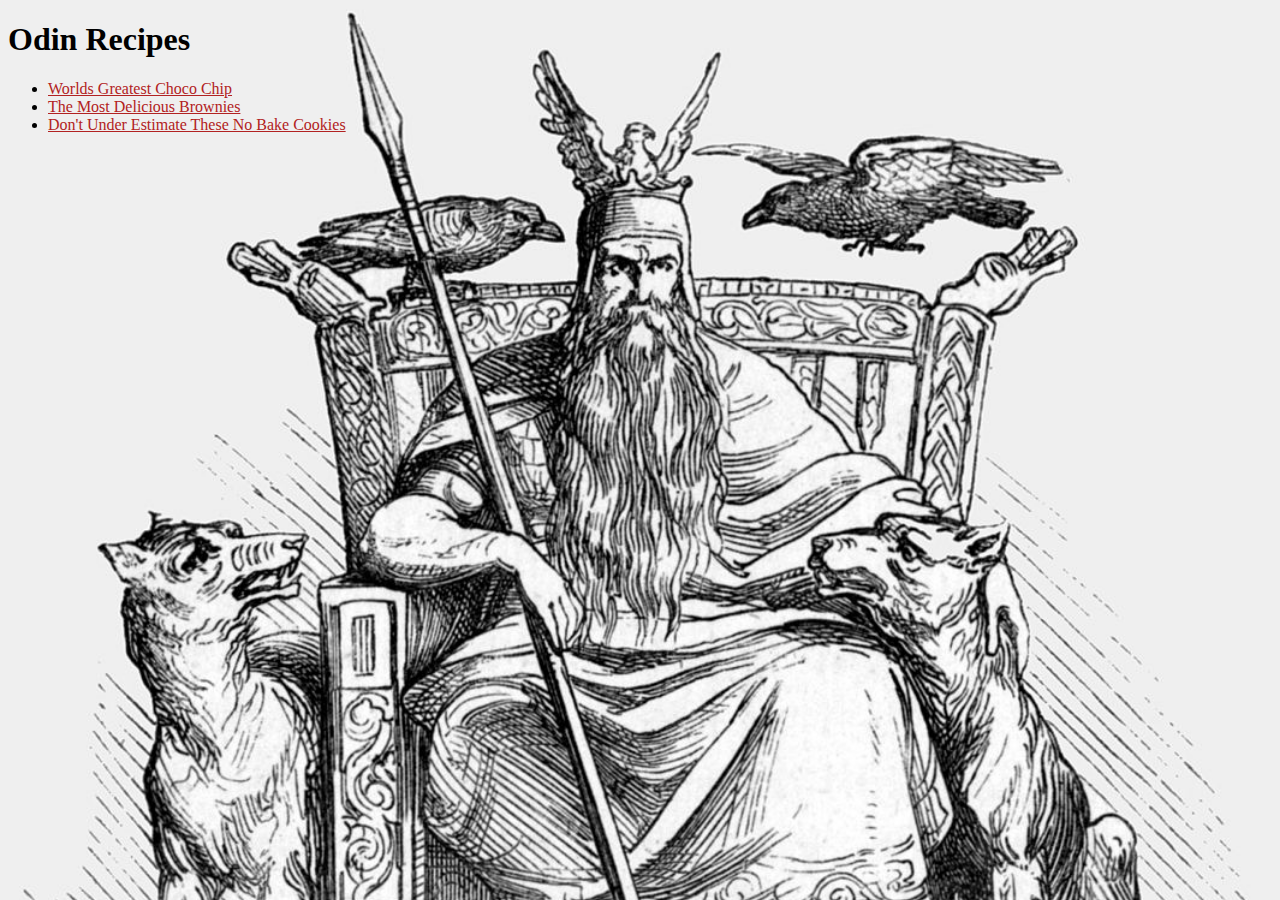
==== index.html @ 770e8ca1 "index.html" ====
<!DOCTYPE html>
<html lang="en">
<head>
    <meta charset="UTF-8">
    <meta name="viewport" content="width=device-width, initial-scale=1.0">
    <title>Odin Recipes</title>
</head>
<body background="recipes/recipe_pics/Odin_background.jpeg" style="background-size: cover;">
    <h1>Odin Recipes</h1>
    <ul>
        <li><a href="./recipes/choco_cookies.html" style="color:firebrick;">Worlds Greatest Choco Chip</a></li> <!--- This is a link to choco_cookies.html-->
        <li><a href="./recipes/brownies.html" style="color: firebrick;">The Most Delicious Brownies</a></li> <!-- Link to brown recipe-->
        <li><a href="./recipes/no_bake_cookies.html" style="color: firebrick;">Don't Under Estimate These No Bake Cookies</a></li><!--Link to no bake bookies recipe-->

    </ul>
</body>
</html>
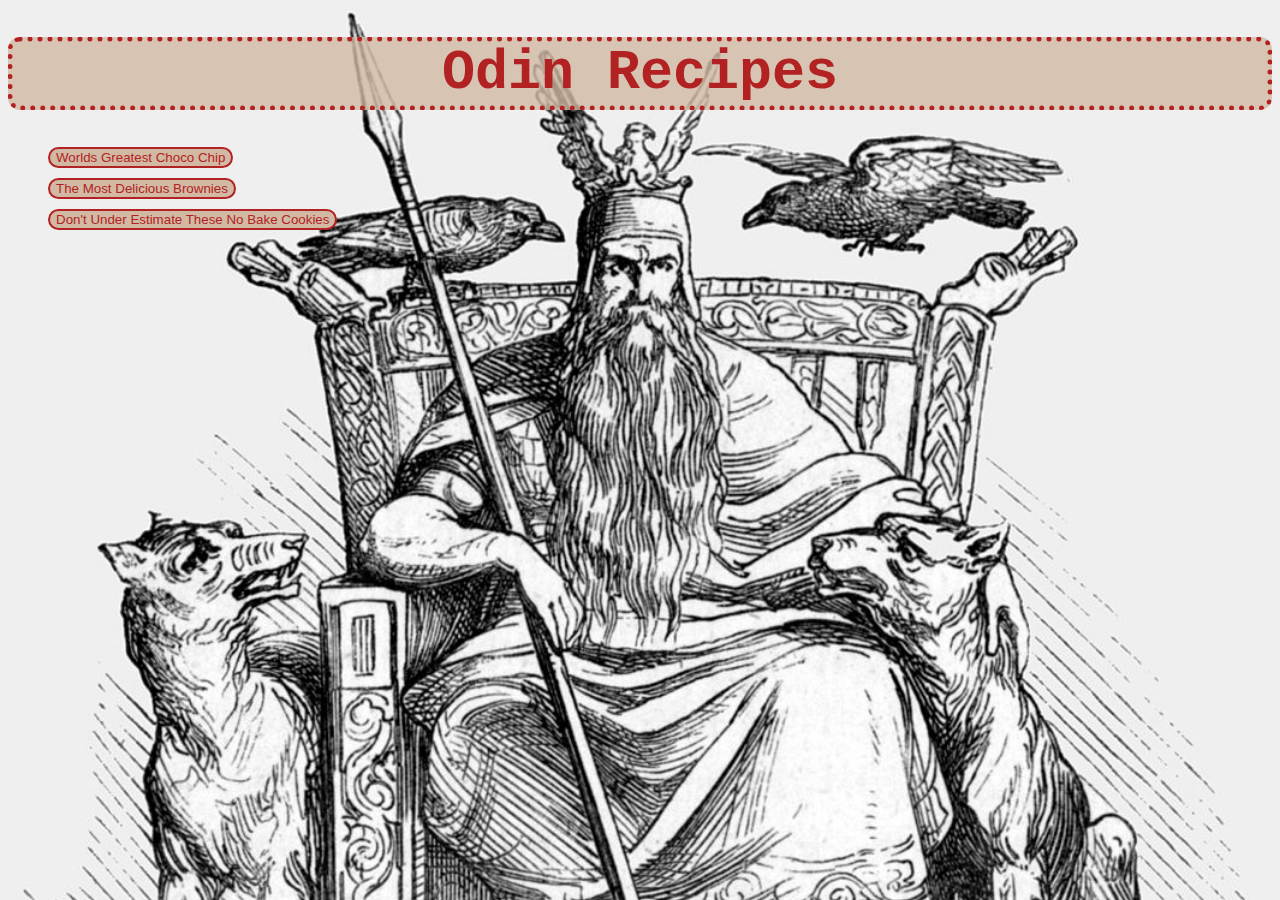
==== commit 93d84f9f: "Added style.css" ====
--- a/index.html
+++ b/index.html
@@ -4,13 +4,14 @@
     <meta charset="UTF-8">
     <meta name="viewport" content="width=device-width, initial-scale=1.0">
     <title>Odin Recipes</title>
+    <link rel="stylesheet" href="styles.css">
 </head>
-<body background="recipes/recipe_pics/Odin_background.jpeg" style="background-size: cover;">
-    <h1>Odin Recipes</h1>
-    <ul>
-        <li><a href="./recipes/choco_cookies.html" style="color:firebrick;">Worlds Greatest Choco Chip</a></li> <!--- This is a link to choco_cookies.html-->
-        <li><a href="./recipes/brownies.html" style="color: firebrick;">The Most Delicious Brownies</a></li> <!-- Link to brown recipe-->
-        <li><a href="./recipes/no_bake_cookies.html" style="color: firebrick;">Don't Under Estimate These No Bake Cookies</a></li><!--Link to no bake bookies recipe-->
+<body >
+    <h1 class="main-title">Odin Recipes</h1>
+    <ul class="recipe-page-links">
+        <li><button><a href="./recipes/choco_cookies.html">Worlds Greatest Choco Chip</a></button></li> <!--- This is a link to choco_cookies.html-->
+        <li><button><a href="./recipes/brownies.html">The Most Delicious Brownies</a></button></li> <!-- Link to brown recipe-->
+        <li><button><a href="./recipes/no_bake_cookies.html">Don't Under Estimate These No Bake Cookies</a></button></li><!--Link to no bake bookies recipe-->
 
     </ul>
 </body>
--- a/styles.css
+++ b/styles.css
@@ -0,0 +1,44 @@
+/*Odin Recipes Style Sheet*/
+/* HOME PAGE CSS*/
+a {
+     text-decoration: none; /* this gets rid of the underline for my links*/
+     color: firebrick
+}
+
+.main-title{
+    text-align: center;
+    font-family:'Courier New', Courier, monospace;
+    font: bold;
+    font-size: 55px;
+    color: firebrick;
+    background-color: rgba(210, 185, 163, 0.797);
+    border: 5px;
+    border-radius: 12px;
+    border-style: dotted;
+    border-color: firebrick;
+}
+body {
+    background-image: url("recipes/recipe_pics/Odin_background.jpeg");
+    background-repeat: no-repeat;
+    background-attachment: fixed;
+    background-position: center top;
+    background-color: bisque;
+    background-size: 100%;
+   
+
+}
+
+.recipe-page-links {
+    list-style: none;
+    
+    
+ 
+}
+
+button {
+    background-color: rgb(210, 185, 163);
+    text-decoration: none;
+    border: 2px solid firebrick;
+    border-radius: 12px;
+    margin-bottom: 10px;
+}
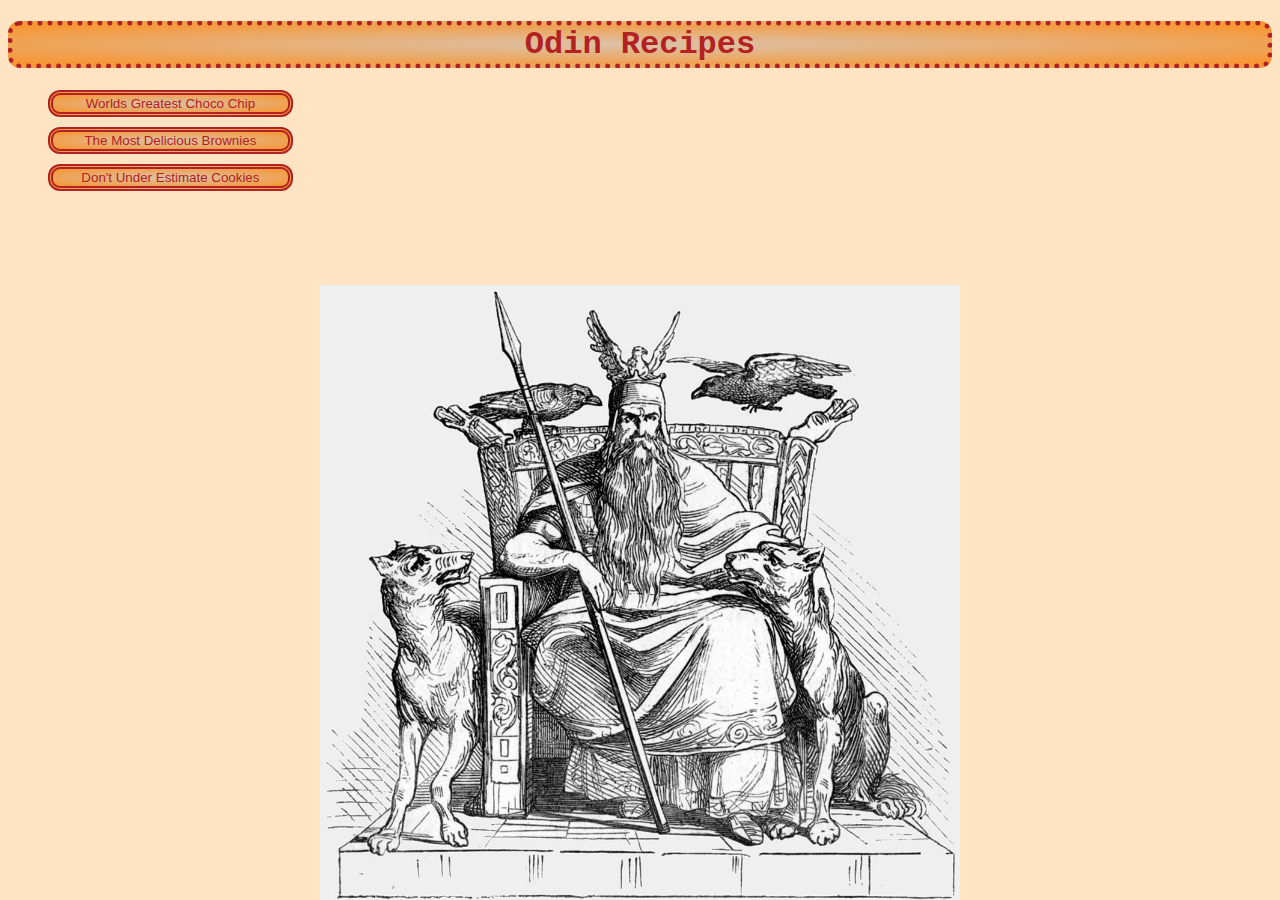
==== commit b01695c6: "Updated CSS a bit" ====
--- a/index.html
+++ b/index.html
@@ -11,8 +11,8 @@
     <ul class="recipe-page-links">
         <li><button><a href="./recipes/choco_cookies.html">Worlds Greatest Choco Chip</a></button></li> <!--- This is a link to choco_cookies.html-->
         <li><button><a href="./recipes/brownies.html">The Most Delicious Brownies</a></button></li> <!-- Link to brown recipe-->
-        <li><button><a href="./recipes/no_bake_cookies.html">Don't Under Estimate These No Bake Cookies</a></button></li><!--Link to no bake bookies recipe-->
+        <li><button><a href="./recipes/no_bake_cookies.html">Don't Under Estimate Cookies</a></button></li><!--Link to no bake bookies recipe-->
 
-    </ul>
+    </ul>  
 </body>
 </html>--- a/styles.css
+++ b/styles.css
@@ -5,40 +5,49 @@
      color: firebrick
 }
 
+button,
+.main-title {
+    color: firebrick;
+    border: 5px;
+    background-color: rgba(210, 185, 163, 0.797);
+    border-radius: 12px;
+    border-color: firebrick;
+    background: radial-gradient(rgba(210,185,163,0.797),rgba(247, 137, 26, 0.876));
+
+
+}
 .main-title{
     text-align: center;
     font-family:'Courier New', Courier, monospace;
     font: bold;
-    font-size: 55px;
-    color: firebrick;
-    background-color: rgba(210, 185, 163, 0.797);
-    border: 5px;
-    border-radius: 12px;
+    font-size: auto;
     border-style: dotted;
-    border-color: firebrick;
+    
+
+
 }
 body {
     background-image: url("recipes/recipe_pics/Odin_background.jpeg");
     background-repeat: no-repeat;
-    background-attachment: fixed;
-    background-position: center top;
+    background-attachment:fixed;
+    background-position: center bottom;
     background-color: bisque;
-    background-size: 100%;
+    background-size: 50% auto;
+  
+    
    
 
 }
 
 .recipe-page-links {
     list-style: none;
-    
-    
  
 }
 
 button {
-    background-color: rgb(210, 185, 163);
     text-decoration: none;
-    border: 2px solid firebrick;
-    border-radius: 12px;
     margin-bottom: 10px;
+    border-style:double;
+   width: 20%;
 }
+
